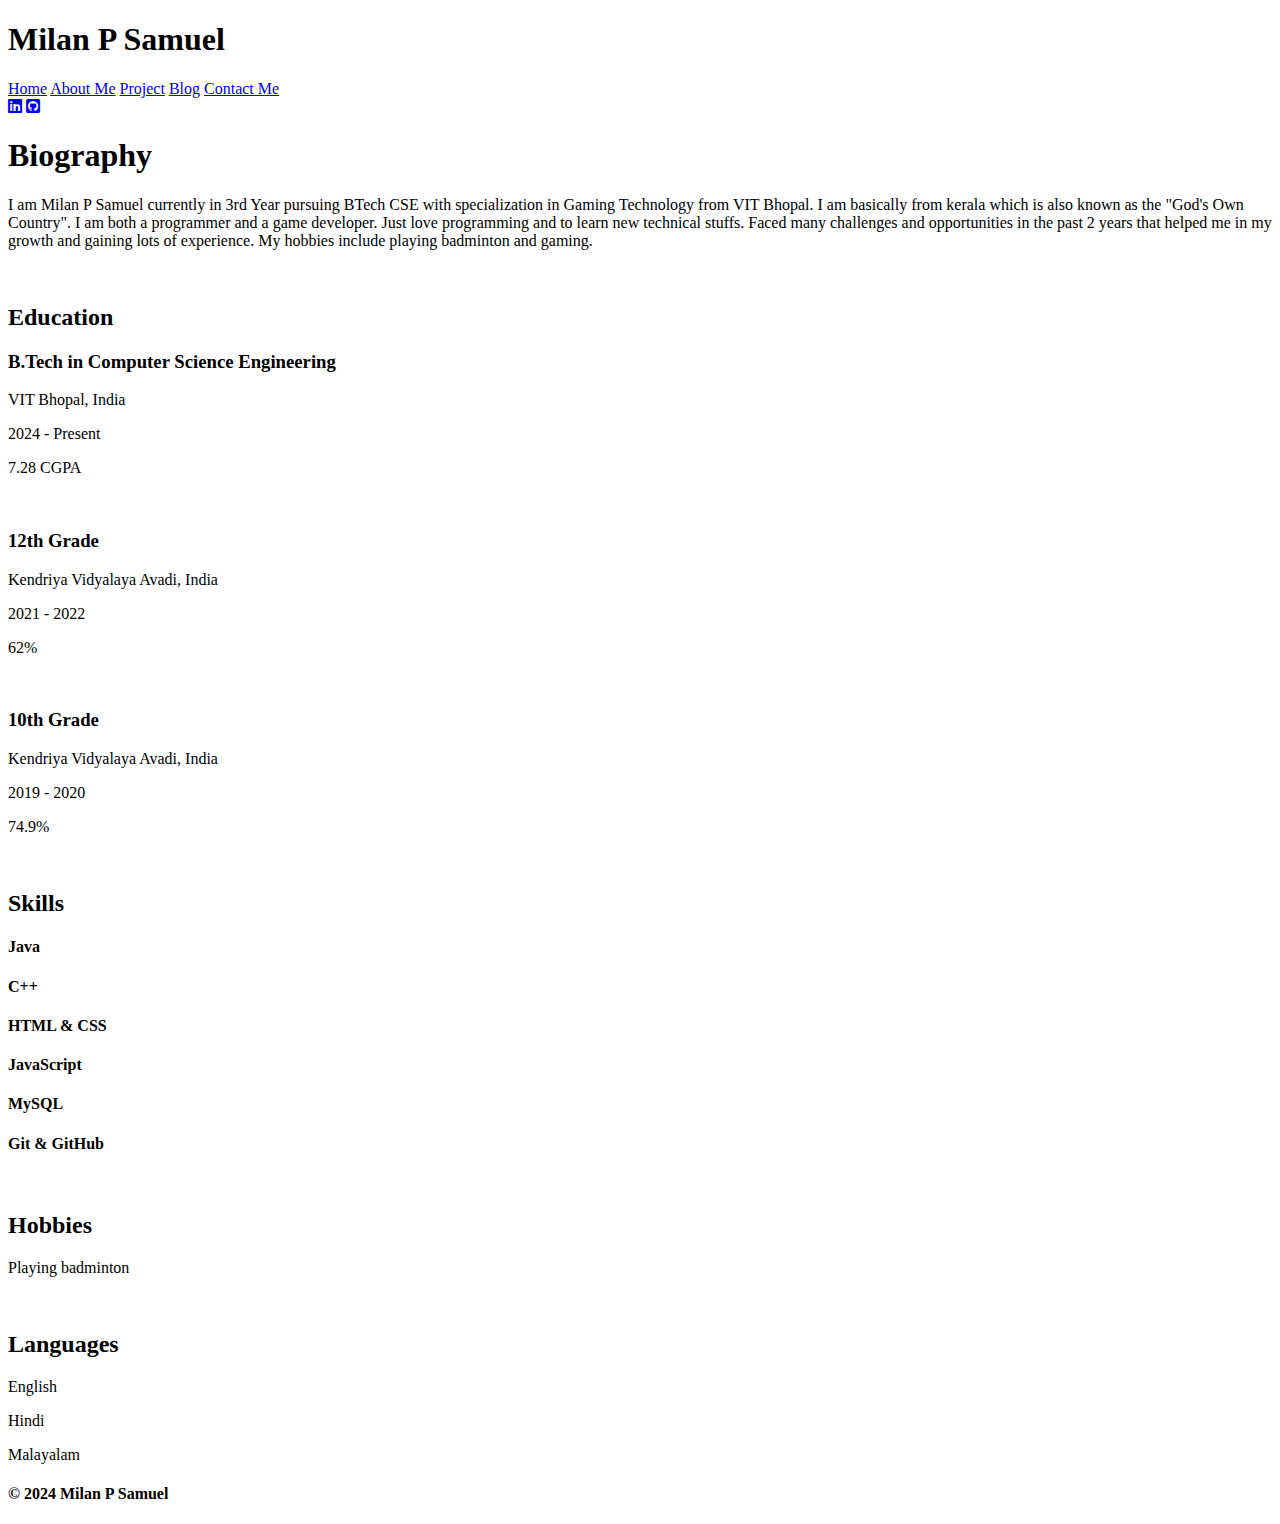
==== HtmlPages/about.html @ 20a83288 "Add files via upload" ====
<!DOCTYPE html>
<html lang="en">
<head>
    <meta charset="UTF-8">
    <meta name="viewport" content="width=device-width, initial-scale=1.0">
    <title>About Page</title>
    <link rel="stylesheet" href="/style.css">
    <link href="https://fonts.googleapis.com/css2?family=Poppins:wght@300;400;600;700&display=swap" rel="stylesheet">
    <link rel="stylesheet" href="https://cdnjs.cloudflare.com/ajax/libs/font-awesome/6.5.0/css/all.min.css">

</head>
<body>
    <header>
        <div class="name_container">
            <h1 class="name">Milan P Samuel</h1>
        </div>

        <div class="nav_bar">
            <a href="/index.html">Home</a>
            <a href="about.html">About Me</a>
            <a href="/HtmlPages/project.html">Project</a>
            <a href="/HtmlPages/blog.html">Blog</a>
            <a href="/HtmlPages/contact.html">Contact Me</a>
        </div>

        <div class="action_icons">
            <a href="https://www.linkedin.com/in/milan-p-samuel-b54290242/"><i class="fa-brands fa-linkedin"></i></a>
            <a href="https://github.com/milansamuel609"><i class="fa-brands fa-square-github"></i></a>
        </div>

    </header>

    <main class="second_page">
        <section class="biography">
            <h1 class="first_heading">Biography</h1>
            <p class ="first_content">I am Milan P Samuel currently in 3rd Year pursuing BTech CSE with specialization in Gaming Technology from VIT Bhopal. I am basically from kerala which is also known as the "God's Own Country". I am both a programmer and a game developer. Just love programming and to learn new technical stuffs. Faced many challenges and opportunities in the past 2 years that helped me in my growth and gaining lots of experience. My hobbies include playing badminton and gaming. </p>
        </section>

        <br>
        <section class="education">
            <h2 class="section_heading">Education</h2>
            <div class="education_item1">
                <h3 class="education_title">B.Tech in Computer Science Engineering</h3>
                <p class="education_institution">VIT Bhopal, India</p>
                <p class="education_year">2024 - Present</p>
                <p class="education_cgpa">7.28 CGPA</p>
            </div>
            <br>
            <div class="education_item2">
                <h3 class="education_title2">12th Grade</h3>
                <p class="education_institution">Kendriya Vidyalaya Avadi, India</p>
                <p class="education_year">2021 - 2022</p>
                <p class="education_cgpa">62%</p>
            <br>
            <div class="education_item3">
                <h3 class="education_title2">10th Grade</h3>
                <p class="education_institution">Kendriya Vidyalaya Avadi, India</p>
                <p class="education_year">2019 - 2020</p>
                <p class="education_cgpa">74.9%</p>
        </section>

        <br>
        <section class="skills">
            <h2 class="section_heading">Skills</h2>
            <div class="skills_container">
                <div class="skill_item">
                    <h4 class="skill_name">Java</a></h4>
                    <div class="skill_bar"><span class="skill_level" style="width: 80%;"></span></div>
                </div>
                <div class="skill_item">
                    <h4 class="skill_name">C++</a></h4>
                    <div class="skill_bar"><span class="skill_level" style="width: 60%;"></span></div>
                </div>
                <div class="skill_item">
                    <h4 class="skill_name">HTML & CSS</h4>
                    <div class="skill_bar"><span class="skill_level" style="width: 70%;"></span></div>
                </div>
                <div class="skill_item">
                    <h4 class="skill_name">JavaScript</h4>
                    <div class="skill_bar"><span class="skill_level" style="width: 50%;"></span></div>
                </div>
                <div class="skill_item">
                    <h4 class="skill_name">MySQL</h4>
                    <div class="skill_bar"><span class="skill_level" style="width: 60%;"></span></div>
                </div>
                <div class="skill_item">
                    <h4 class="skill_name">Git & GitHub</h4>
                    <div class="skill_bar"><span class="skill_level" style="width: 50%;"></span></div>
                </div>
            </div>
        </section>
        <br>
        <section class="hobbies">
            <h2 class = "section_heading">Hobbies</h2>
            <div class="hobby">
                <p class="badminton">Playing badminton</p>
        </section>
        <br>
        <section class="languages">
            <h2 class = "section_heading">Languages</h2>
            <div class="language">
                <p class="lang">English</p>
                <p class="lang">Hindi</p>
                <p class="lang">Malayalam</p>
        </section>
    </main>

    <footer>
        <div class="footer_name">
            <h4>© 2024 Milan P Samuel</h4>
        </div>
    </footer>

    <script src="script.js"></script>
</body>
</html>
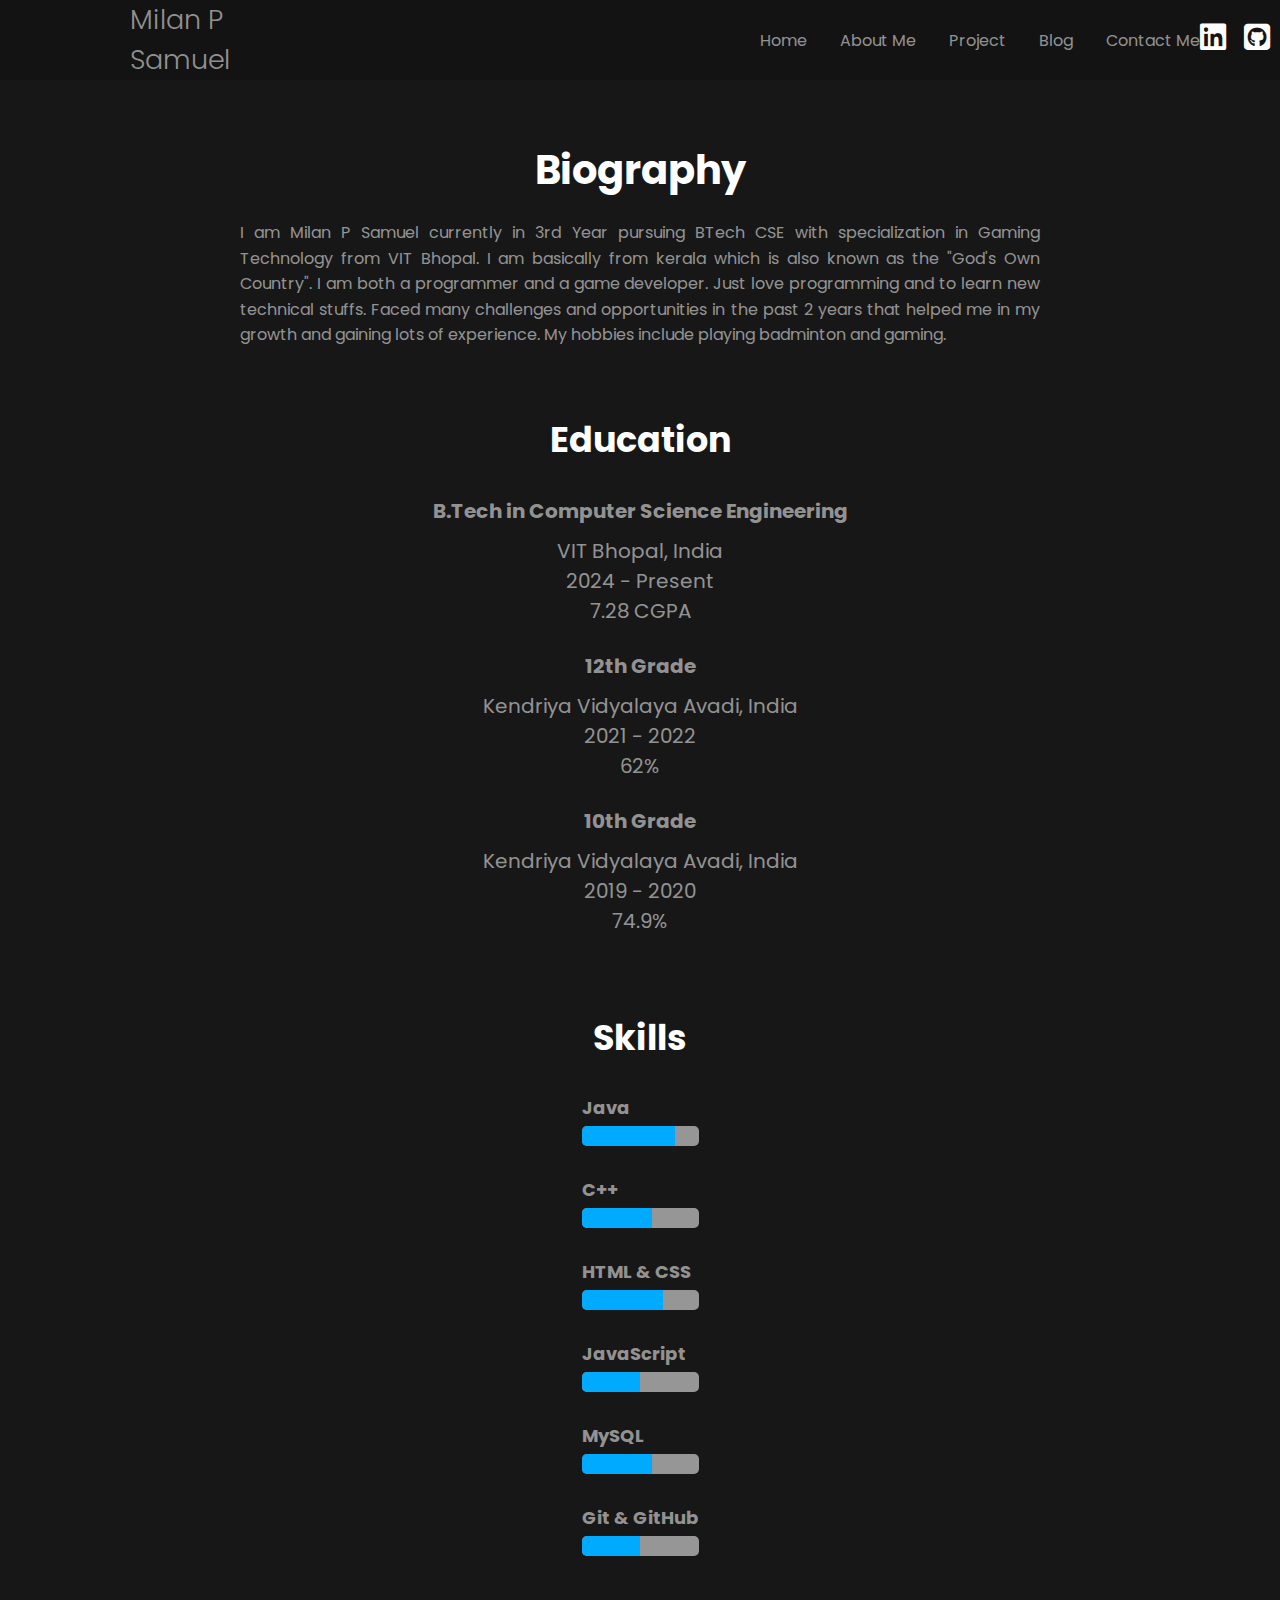
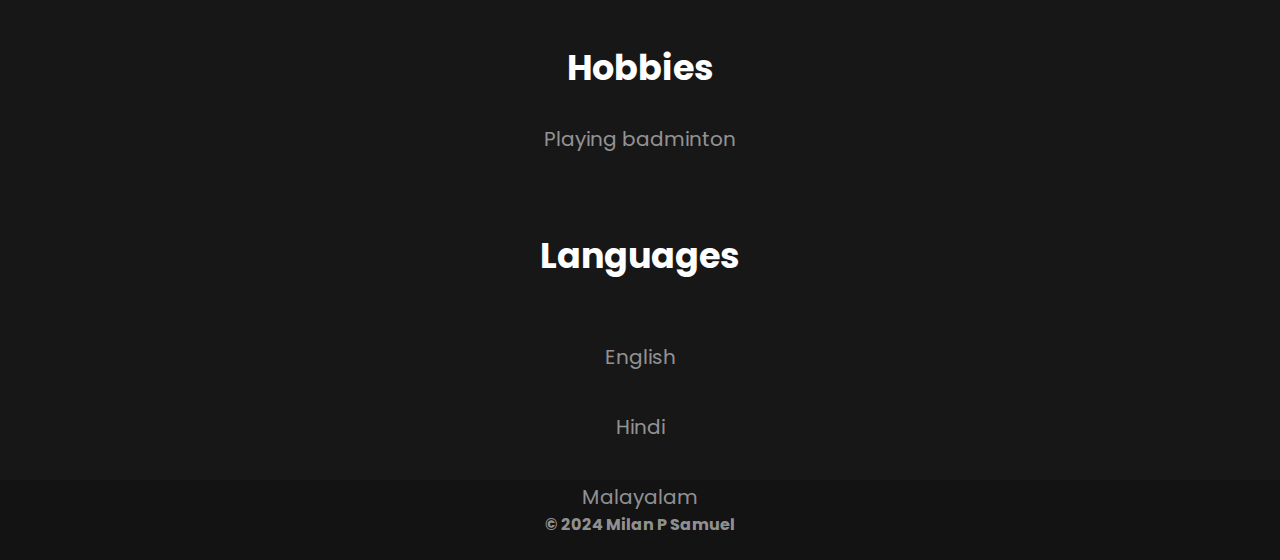
==== commit 51e43131: "Update about.html" ====
--- a/HtmlPages/about.html
+++ b/HtmlPages/about.html
@@ -113,4 +113,4 @@
 
     <script src="script.js"></script>
 </body>
-</html>+</html>
--- a/style.css
+++ b/style.css
@@ -0,0 +1,545 @@
+*{
+    margin: 0;
+    padding: 0;
+    font-family: "poppins";
+    box-sizing: border-box;
+}
+
+header{
+    display: flex;
+    background-color: rgb(19, 19, 19);
+    height: 80px;
+    justify-content: space-between;
+    align-items: center;
+}
+
+.name{
+    font-size: 27px;
+    font-weight: 300;
+    color: #ffffff8c;
+}
+
+.name_container{
+    margin-left: 130px;
+    display: flex;
+}
+
+.nav_bar{
+    margin-left:530px;
+    display: flex;
+    min-width: 440px;
+    justify-content: space-between;
+}
+
+.nav_bar a{
+    text-decoration: none;
+    font-size: 16px;
+    color:#ffffff8c;
+    transition: color 0.3s ease;
+}
+
+.nav_bar a:hover{
+    color: white;
+}
+
+.action_icons{
+    margin-right: 40px;
+    display: flex;
+    min-width: 70px;
+    justify-content: space-between;
+}
+
+.action_icons a{
+    text-decoration: none;
+    font-size: 25px;
+    color:white;
+}
+
+.first_page{
+    display: flex;
+    background: #171717;
+    height: 1000px;
+}
+
+.intro_container{
+    padding-top: 60px;
+    margin-left: 150px;
+}
+
+.top_head{
+    padding-bottom: 250px;
+    color: white;
+}
+
+.primary{
+    color:#ffffff8c;
+    font-size: 16px;
+}
+
+.heading_name{
+    margin-top: 24px;
+    color:white;
+    font-size:60px;
+    font-weight: 400;
+}
+
+.short_intro{
+    margin-top: 24px;
+    color:#ffffff8c;
+    font-size: 1.25rem;
+    display: block;
+}
+
+.milan_image{
+    padding-top: 200px;
+    margin-left: 110px;
+    height: auto;
+}
+
+.milan_image img{
+    border: none;
+    outline: none;
+    box-shadow: 0 0 15px rgba(0, 0, 0, 0.2);
+    
+}
+
+footer{
+    background-color: rgb(19, 19, 19);
+    height: 80px;
+    align-items: center;
+}
+
+.footer_name{
+    padding-top: 32px;
+    text-align: center;
+    color: #ffffff8c;
+}
+
+/*About Page*/
+
+.second_page {
+    display: flex;
+    height: 2000px;
+    background-color: #171717;
+    flex-direction: column;
+    align-items: center;
+    padding: 60px 20px;
+}
+
+.biography{
+    max-width: 800px;
+    text-align: center;
+}
+
+.first_heading{
+    font-size: 40px;
+    padding-bottom: 20px;
+    color: white;
+}
+
+.first_content{
+    color: #ffffff8c;
+    text-align: justify;
+    line-height: 1.6;
+    margin-bottom: 40px;
+}
+
+.section_heading {
+    font-size: 35px;
+    margin-bottom: 30px;
+    text-align: center;
+    color: white;
+}
+
+.education {
+    max-width: 800px;
+    margin-bottom: 50px;
+}
+
+.education_item {
+    margin-bottom: 30px;
+    text-align: center;
+}
+
+.education_title, .education_title2 {
+    font-size: 25px;
+    margin-bottom: 10px;
+}
+
+.education_title,.education_title2, .education_institution, .education_year, .education_cgpa{
+    font-size: 20px;
+    color: #ffffff8c;
+}
+
+.education_item2, .education_item2 {
+    text-align: center;
+}
+
+
+.education_institution, .education_year, .education_cgpa{
+    text-align: center;
+}
+
+.education_description {
+    font-size: 16px;
+    color: #ffffff8c;
+    text-align: justify;
+    line-height: 1.6;
+}
+
+.skills {
+    max-width: 800px;
+    text-align: center;
+    margin-bottom: 50px;
+}
+
+.skills_container {
+    display: flex;
+    flex-direction: column;
+    gap: 20px;
+}
+
+.skill_item {
+    text-align: left;
+    margin-bottom: 10px;
+}
+
+.skill_name {
+    font-size: 18px;
+    margin-bottom: 5px;
+    color: #ffffff8c;
+}
+
+.skill_bar {
+    background-color: #ffffff8c;
+    border-radius: 5px;
+    overflow: hidden;
+}
+
+.skill_level {
+    display: block;
+    height: 20px;
+    background-color: #00aaff;
+}
+
+.hobbies{
+    max-width: 800px;
+    text-align: center;
+    margin-bottom: 50px;
+}
+
+.badminton{
+    margin-top: 24px;   
+    color:#ffffff8c;
+    font-size: 1.25rem;
+    display: block;
+}
+
+.languages{
+    max-width: 800px;
+    text-align: center;
+    margin-bottom: 50px;
+}
+
+.lang{
+    margin-top: 10px;  
+    color:#ffffff8c;
+    font-size: 1.25rem;
+    display: block;
+}
+
+/* Project Page */
+
+.third_page {
+    padding: 60px 80px 0px 80px;
+    display: flex;
+    flex-direction: column; 
+    height: 2000px;
+    background-color: #171717;
+    overflow-x: hidden; 
+}   
+
+.third_page h1{
+    text-align: center;
+    color: white;
+    font-size: 40px;
+}
+
+.project_1 {
+    display: flex;
+    align-items: flex-start;
+    justify-content: space-between; 
+    margin-top: 40px;
+    padding: 20px;
+    border: 2px solid #ffffff;
+    border-radius: 8px;
+}
+
+.project-image img {
+    padding-top: 20px;
+    max-width: 100%;
+    height: auto;
+}
+
+.project-details {
+    flex: 1; 
+    margin-right: 20px;
+    text-align: center;
+}
+
+.project_head{
+    font-size: 25px;
+    color: white;
+}
+
+.project-details p{
+    padding-left: 20px;
+    color: #ffffff8c;
+    text-align: justify;
+}
+
+.project-details h3{
+    color: white;
+}
+
+.fa-brands{
+    text-decoration: none;
+    font-size: 30px;
+    color: white;
+    text-align: center;
+}
+
+#brand_1{
+    padding-right: 30px;
+}
+
+#brand_2{
+    padding-right: 30px;
+}
+
+.project_2 {
+    display: flex;
+    align-items: flex-start;
+    justify-content: space-between; 
+    margin-top: 40px;
+    padding: 20px;
+    border: 2px solid #ffffff;
+    border-radius: 8px;
+}
+
+.project_2 .project-details{
+    margin-top: 60px;
+}
+
+.project_3{
+    display: flex;
+    align-items: flex-start;
+    justify-content: space-between; 
+    margin-top: 40px;
+    padding: 20px;
+    border: 2px solid #ffffff;
+    border-radius: 8px;
+}
+
+.project_3 .project-details{
+    margin-top: 50px;
+}
+
+/* Blog Page */
+
+.fourth_page {
+    display: flex;
+    height: 5000px;
+    background-color: #171717;
+    flex-direction: column;
+    padding: 60px 20px;
+} 
+
+.title{
+    text-align: center;
+    font-size: 42px;
+    color: white;
+}
+
+.same_head{
+    margin-top: 60px;
+    font-size: 30px;
+    color: white;
+}
+
+.same_content{
+    padding-top: 20px;
+    color: #ffffff8c;
+}
+
+.lang{
+    padding-top: 30px;
+    text-align: center;
+}
+
+#python{
+    padding-right: 40px;
+}
+
+#java{
+    padding-right: 40px;
+}
+
+.topic{
+    padding-top: 30px;
+    font-size: 27px;
+    color: white;
+}
+
+.same_subtopic{
+    padding-top: 30px;
+    font-size: 18px;
+    color: white;
+}
+
+.python_link{
+    display: inline-block;
+    padding: 10px 20px;
+    font-size: 16px;
+    color: black;
+    background-color: #007BFF;
+    text-align: center;
+    text-decoration: none;
+    border-radius: 5px;
+}
+
+.python_link:hover{
+    color: white;
+}
+
+.java_link{
+    display: inline-block;
+    margin-left: 20px;
+    padding: 10px 20px;
+    font-size: 16px;
+    color: black;
+    background-color: #007BFF;
+    text-align: center;
+    text-decoration: none;
+    border-radius: 5px;
+}
+
+.java_link:hover{
+    color:white;
+}
+
+.cpp_link{
+    display: inline-block;
+    padding: 10px 20px;
+    margin-left: 20px;
+    font-size: 16px;
+    color: black;
+    background-color: #007BFF;
+    text-align: center;
+    text-decoration: none;
+    border-radius: 5px;
+}
+
+.cpp_link:hover{
+    color:white;
+}
+
+.encap_link{
+    display: inline-block;
+    padding: 10px 20px;
+    font-size: 16px;
+    color: black;
+    background-color: #007BFF;
+    text-align: center;
+    text-decoration: none;
+    border-radius: 5px;
+}
+
+.encap_link:hover{
+    color:white;
+}
+
+.dsa_roadmap{
+    display: inline-block;
+    padding: 10px 20px;
+    font-size: 16px;
+    color: black;
+    background-color: #007BFF;
+    text-align: center;
+    text-decoration: none;
+    border-radius: 5px;
+}
+
+.dsa_roadmap:hover{
+    color: white;
+}
+
+/* Contact Me Page*/
+
+.fifth_page {
+    padding: 100px;
+    background-color: #000;
+    color: #fff;
+  }
+  
+  .contact_form_section {
+    margin-bottom: 40px;
+    padding-left: 400px;
+    padding-right: 400px;
+  }
+  
+  .contact_form_section h2 {
+    font-size: 40px;
+    margin-bottom: 80px;
+    text-align: center;
+  }
+  
+  .form_group {
+    margin-bottom: 20px;
+  }
+  
+  .form_group label {
+    display: block;
+    margin-bottom: 5px;
+    font-weight: 600;
+    color: #fff; /* Set label text color to white */
+  }
+  
+  .form_group input,
+  .form_group textarea {
+    width: 100%;
+    padding: 10px;
+    border: 1px solid #ccc;
+    border-radius: 5px;
+    font-size: 16px;
+    resize:   
+   none;
+    background-color: #333; /* Set input background color to a darker shade */
+    color: #fff; /* Set input text color to white */
+  }
+  
+  .form_group button {
+    padding: 10px 20px;
+    background-color: #f39c12; 
+    color: white;
+    border: none;
+    border-radius: 5px;
+    font-size: 16px;
+    cursor: pointer;
+  }
+  
+  .form_group button:hover {
+    background-color: #e68a00; 
+  }
+
+@media (max-width: 768px) {
+    .project {
+        flex-direction: column;
+    }
+
+    .project-details, .project-image {
+        text-align: center;
+        margin: 0;
+        padding: 10px 0; 
+    }
+}
